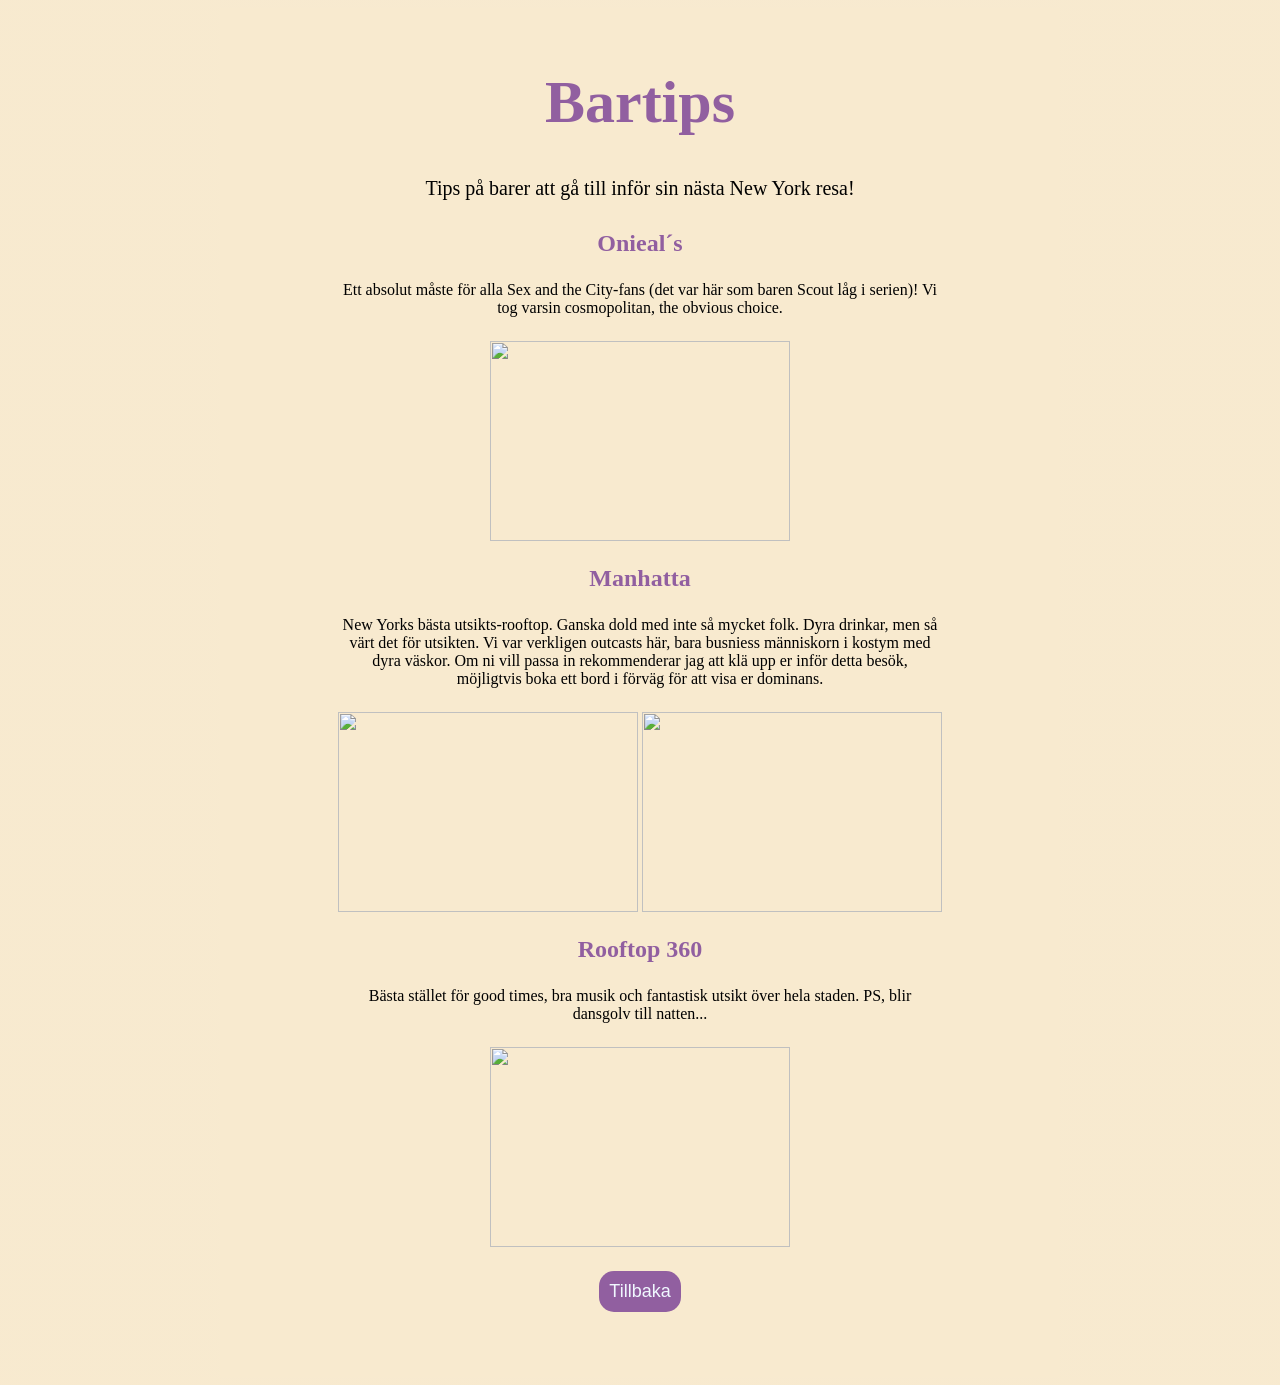
==== bar.html @ 2536ee90 "Add files via upload" ====
<!DOCTYPE html>
<html lang="sv">
<head>
    <meta charset="UTF-8">
    <meta name="viewport" content="width=device-width, initial-scale=1.0">
    <link href="style.css" rel="stylesheet">
    <title>Min New York Resedagbok - Restauranger</title>
</head>
<body style="font-family: 'Times New Roman', Times, serif;">
 <div class="apple">
    <header class="hero-header">
         <h1 style="color: rgb(145, 95, 160); font-family: 'Times New Roman', Times, serif;font-size: 60px;"> Bartips </h1>
        <p class="hej">Tips på barer att gå till inför sin nästa New York resa!</p>
    </header>

   <main style="text-align: center;"> 
        <h2 style="color: rgb(145, 95, 160)">Onieal´s</h2>
        <p>Ett absolut måste för alla Sex and the City-fans (det var här som baren Scout låg i serien)! Vi tog varsin cosmopolitan, the obvious choice.</p>
        <div class="bild-rad"></div>
        <img src="bilder2/scout.jpeg">
    </main>

      <main style="text-align: center;"> 
        <h2 style="color: rgb(145, 95, 160)">Manhatta</h2>
        <p>New Yorks bästa utsikts-rooftop. Ganska dold med inte så mycket folk. Dyra drinkar, men så värt det för utsikten. Vi var verkligen outcasts här, bara busniess människorn i kostym med dyra väskor. Om ni vill passa in rekommenderar jag att klä upp er inför detta besök, möjligtvis boka ett bord i förväg för att visa er dominans.</p>
        <div class="bild-rad"></div>
        <img src="bilder2/manhattadrinks.jpeg">
         <img src="bilder2/manhattautsikt.jpeg">
    </main>

      <main style="text-align: center;"> 
        <h2 style="color: rgb(145, 95, 160)">Rooftop 360</h2>
        <p>Bästa stället för good times, bra musik och fantastisk utsikt över hela staden. PS, blir dansgolv till natten...</p>
        <div class="bild-rad"></div>
        <img src="bilder2/360utsikt.jpeg">
    </main>

    <nav class="tab-menu">
        <a href="index.html">
           <button style=" background-color: rgb(145, 95, 160); color: aliceblue; padding: 10px; margin: 20px; border-radius: 15px;"> Tillbaka</button>
        </a>
    </nav>

</body>
</html>
---- style.css ----
body {
  background-color: rgb(248, 234, 207);
  background-image: linear-gradient(rgba(248, 234, 207, 0.2), rgba(248, 234, 207, 0.2)),
    url("bilder2/apple.png");
  background-repeat: repeat;
  background-size: 200px;
}

.apple {
  max-width: 800px;
  margin: 0 auto;
  padding: 20px;
  background-color: rgb(248, 234, 207);
}

header {
    text-align: center;
    margin-bottom: 30px;
 margin: 0 auto 30px auto;
}

img{
align-self: center;
align-items: center;
    }

.tab-menu {
    display: flex;
    gap: 20px;
    flex-wrap: wrap;
    gap: 20px;
    justify-content: center;
    margin-bottom: 25px;
   }

   .tab-menu button {
padding: 16px 28px;
font-size: 18px;
color: aliceblue;
border: none;
border-radius: 15px;
cursor: pointer;
}

.tips {
padding: 10px 22px;
font-size: 14px;
color: aliceblue;
border: none;
border-radius: 15px;
cursor: pointer;
}


.tab-content {
    display: none;
}
 
.tab-content.active {
    display: block;
    animation: fadeIn 0.4s ease;
}

img {
width: 300px ;
height: 200px ;
object-fit: cover;
    }
@keyframes fadeIn {
    from { opacity: 0; transform: translateY(5px); }
    to { opacity: 1; transform: translateY(0); }
}

.hej {
  font-size: 20px;
}

p {
  text-align: center;
  max-width: 600px;
  margin: 24px auto; 
  padding: 0 20px;
}

.bild {
display: flex;
justify-content: center;
gap: 20px;
margin: 24px auto;
    }

    .bild img{
margin: 0;
width: 300px;
max-width: 45%;
height: auto;
    }
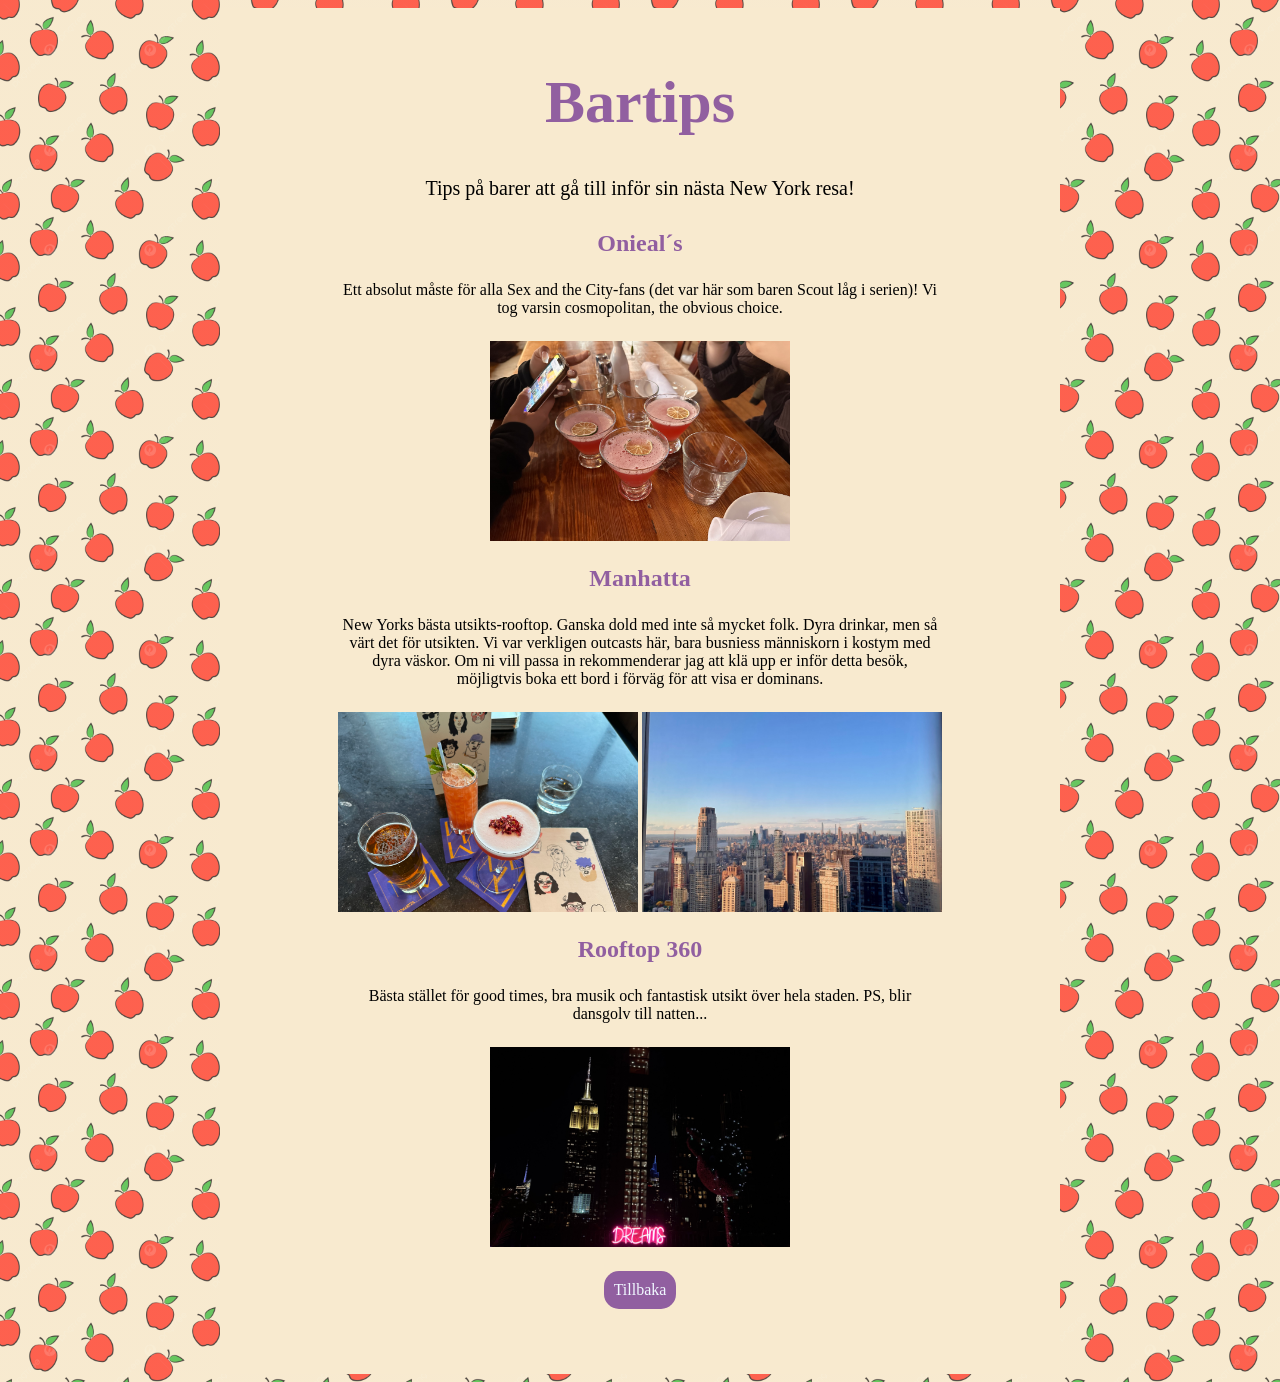
==== commit e67d837a: "Add files via upload" ====
--- a/bar.html
+++ b/bar.html
@@ -4,7 +4,7 @@
     <meta charset="UTF-8">
     <meta name="viewport" content="width=device-width, initial-scale=1.0">
     <link href="style.css" rel="stylesheet">
-    <title>Min New York Resedagbok - Restauranger</title>
+    <title>Min New York Resedagbok - Bartips</title>
 </head>
 <body style="font-family: 'Times New Roman', Times, serif;">
  <div class="apple">
@@ -14,32 +14,33 @@
     </header>
 
    <main style="text-align: center;"> 
-        <h2 style="color: rgb(145, 95, 160)">Onieal´s</h2>
-        <p>Ett absolut måste för alla Sex and the City-fans (det var här som baren Scout låg i serien)! Vi tog varsin cosmopolitan, the obvious choice.</p>
-        <div class="bild-rad"></div>
-        <img src="bilder2/scout.jpeg">
+        <section>
+            <h2 style="color: rgb(145, 95, 160)">Onieal´s</h2>
+            <p>Ett absolut måste för alla Sex and the City-fans (det var här som baren Scout låg i serien)! Vi tog varsin cosmopolitan, the obvious choice.</p>
+            <div class="bild-rad"></div>
+            <img src="bilder2/scout.jpeg" alt="Två cosmopolitans i glas på Onieal's">
+        </section>
+
+        <section> 
+            <h2 style="color: rgb(145, 95, 160)">Manhatta</h2>
+            <p>New Yorks bästa utsikts-rooftop. Ganska dold med inte så mycket folk. Dyra drinkar, men så värt det för utsikten. Vi var verkligen outcasts här, bara busniess människorn i kostym med dyra väskor. Om ni vill passa in rekommenderar jag att klä upp er inför detta besök, möjligtvis boka ett bord i förväg för att visa er dominans.</p>
+            <div class="bild-rad"></div>
+            <img src="bilder2/manhattadrinks.jpeg" alt="Drinkar serverade på Manhatta">
+            <img src="bilder2/manhattautsikt.jpeg" alt="Utsikt över New York från Manhatta">
+        </section>
+
+        <section> 
+            <h2 style="color: rgb(145, 95, 160)">Rooftop 360</h2>
+            <p>Bästa stället för good times, bra musik och fantastisk utsikt över hela staden. PS, blir dansgolv till natten...</p>
+            <div class="bild-rad"></div>
+            <img src="bilder2/360utsikt.jpeg" alt="Utsikt över staden från Rooftop 360">
+        </section>
     </main>
 
-      <main style="text-align: center;"> 
-        <h2 style="color: rgb(145, 95, 160)">Manhatta</h2>
-        <p>New Yorks bästa utsikts-rooftop. Ganska dold med inte så mycket folk. Dyra drinkar, men så värt det för utsikten. Vi var verkligen outcasts här, bara busniess människorn i kostym med dyra väskor. Om ni vill passa in rekommenderar jag att klä upp er inför detta besök, möjligtvis boka ett bord i förväg för att visa er dominans.</p>
-        <div class="bild-rad"></div>
-        <img src="bilder2/manhattadrinks.jpeg">
-         <img src="bilder2/manhattautsikt.jpeg">
-    </main>
-
-      <main style="text-align: center;"> 
-        <h2 style="color: rgb(145, 95, 160)">Rooftop 360</h2>
-        <p>Bästa stället för good times, bra musik och fantastisk utsikt över hela staden. PS, blir dansgolv till natten...</p>
-        <div class="bild-rad"></div>
-        <img src="bilder2/360utsikt.jpeg">
-    </main>
-
-    <nav class="tab-menu">
-        <a href="index.html">
-           <button style=" background-color: rgb(145, 95, 160); color: aliceblue; padding: 10px; margin: 20px; border-radius: 15px;"> Tillbaka</button>
-        </a>
+    <nav class="tab-menu" aria-label="Tillbaka till startsidan">
+        <a href="index.html" style="display: inline-block; background-color: rgb(145, 95, 160); color: aliceblue; padding: 10px; margin: 20px; border-radius: 15px; text-decoration: none;">Tillbaka</a>
     </nav>
 
+ </div>
 </body>
 </html>
--- a/style.css
+++ b/style.css
@@ -62,7 +62,8 @@
 }
 
 img {
-width: 300px ;
+max-width: 100%;
+    width: 300px ;
 height: 200px ;
 object-fit: cover;
     }
@@ -95,3 +96,9 @@
 max-width: 45%;
 height: auto;
     }
+a:focus-visible,
+button:focus-visible,
+input:focus-visible {
+  outline: 3px solid #000000;
+  outline-offset: 3px;
+}
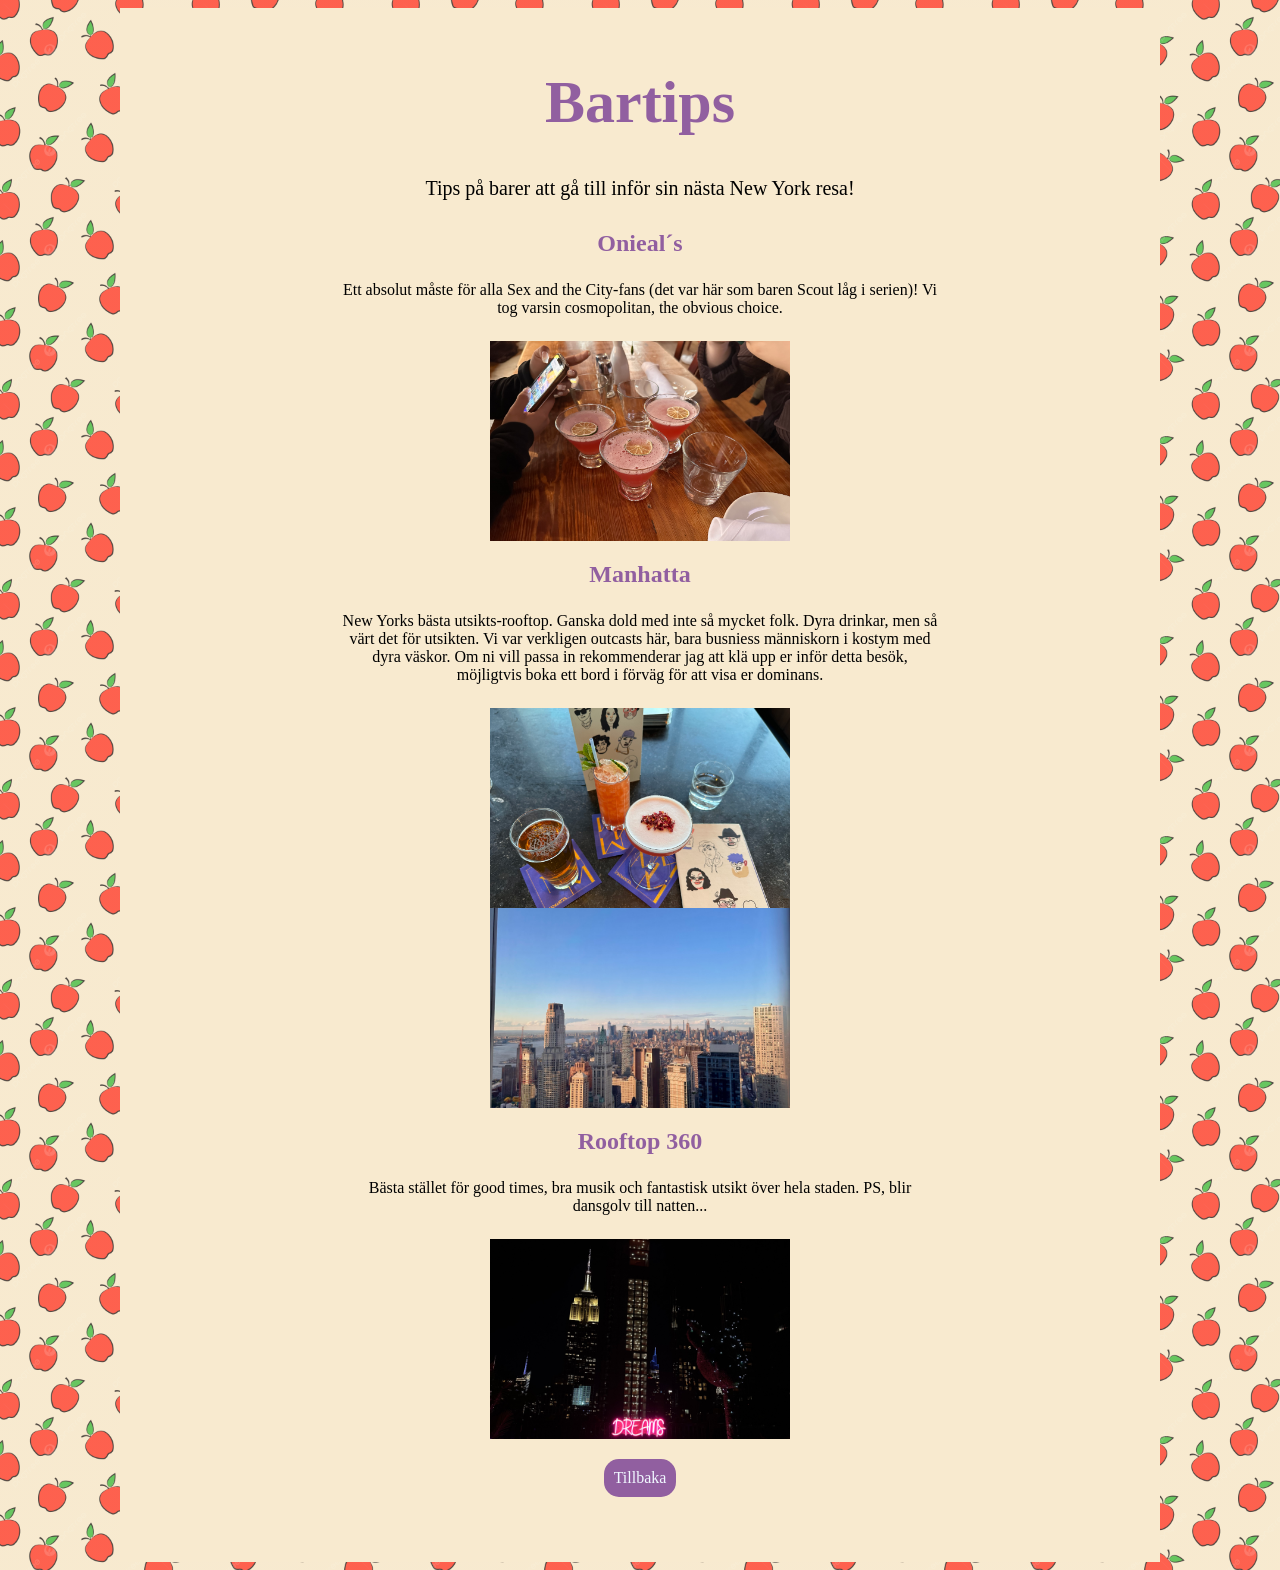
==== commit 85994340: "Add files via upload" ====
--- a/bar.html
+++ b/bar.html
@@ -6,13 +6,14 @@
     <link href="style.css" rel="stylesheet">
     <title>Min New York Resedagbok - Bartips</title>
 </head>
+<!-- Typsnitt för sidan och behållare med klassen apple -->
 <body style="font-family: 'Times New Roman', Times, serif;">
  <div class="apple">
     <header class="hero-header">
          <h1 style="color: rgb(145, 95, 160); font-family: 'Times New Roman', Times, serif;font-size: 60px;"> Bartips </h1>
         <p class="hej">Tips på barer att gå till inför sin nästa New York resa!</p>
     </header>
-
+<!-- Här är alla mina tips på rad, med tillhörande bild och textbeskrivning samt textinställningar för färg och placering -->
    <main style="text-align: center;"> 
         <section>
             <h2 style="color: rgb(145, 95, 160)">Onieal´s</h2>
@@ -36,11 +37,10 @@
             <img src="bilder2/360utsikt.jpeg" alt="Utsikt över staden från Rooftop 360">
         </section>
     </main>
-
+<!-- Knapp för att komma tillbaka till första sidan -->
     <nav class="tab-menu" aria-label="Tillbaka till startsidan">
         <a href="index.html" style="display: inline-block; background-color: rgb(145, 95, 160); color: aliceblue; padding: 10px; margin: 20px; border-radius: 15px; text-decoration: none;">Tillbaka</a>
     </nav>
-
  </div>
 </body>
 </html>
--- a/style.css
+++ b/style.css
@@ -1,3 +1,4 @@
+/* Bakgrundsfärg, bild och att bilden är på alla html-sidor */
 body {
   background-color: rgb(248, 234, 207);
   background-image: linear-gradient(rgba(248, 234, 207, 0.2), rgba(248, 234, 207, 0.2)),
@@ -6,99 +7,260 @@
   background-size: 200px;
 }
 
+/* Centrerad huvudbehållare för sidans innehåll */
 .apple {
-  max-width: 800px;
+  max-width: 1000px;
   margin: 0 auto;
   padding: 20px;
   background-color: rgb(248, 234, 207);
 }
 
+/* Sidhuvud med centrerad text och avstånd nedåt */
 header {
-    text-align: center;
-    margin-bottom: 30px;
- margin: 0 auto 30px auto;
-}
-
-img{
-align-self: center;
-align-items: center;
-    }
-
+  text-align: center;
+  margin: 0 auto 30px auto;
+}
+
+/* Flexibel meny som centrerar och radbryter flikknappar */
 .tab-menu {
-    display: flex;
-    gap: 20px;
-    flex-wrap: wrap;
-    gap: 20px;
-    justify-content: center;
-    margin-bottom: 25px;
-   }
-
-   .tab-menu button {
-padding: 16px 28px;
-font-size: 18px;
-color: aliceblue;
-border: none;
-border-radius: 15px;
-cursor: pointer;
-}
-
+  display: flex;
+  flex-wrap: wrap;
+  gap: 20px;
+  justify-content: center;
+  margin-bottom: 25px;
+}
+
+/* Stora knappar inne i flikmenyn */
+.tab-menu button {
+  padding: 16px 28px;
+  font-size: 18px;
+  color: aliceblue;
+  background-color: #2b4c3f;
+  border: none;
+  border-radius: 15px;
+  cursor: pointer;
+}
+
+/* Mindre rundade knappar för tips */
 .tips {
-padding: 10px 22px;
-font-size: 14px;
-color: aliceblue;
-border: none;
-border-radius: 15px;
-cursor: pointer;
-}
-
-
+  padding: 10px 22px;
+  font-size: 14px;
+  color: aliceblue;
+  background-color: #2b4c3f;
+  border: none;
+  border-radius: 15px;
+  cursor: pointer;
+}
+
+/* Döljer inaktiva flikar */
 .tab-content {
-    display: none;
-}
- 
+  display: none;
+}
+
+/* Visar aktiv flik med mjuk inmatning */
 .tab-content.active {
-    display: block;
-    animation: fadeIn 0.4s ease;
-}
-
+  display: block;
+  animation: fadeIn 0.4s ease;
+}
+
+/* Grundstorlek och centrering för bilder */
 img {
-max-width: 100%;
-    width: 300px ;
-height: 200px ;
-object-fit: cover;
-    }
+  display: block;
+  max-width: 100%;
+  width: 300px;
+  height: 200px;
+  margin: 0 auto;
+  object-fit: cover;
+}
+
+/* Animation för mjuk inmatning */
 @keyframes fadeIn {
-    from { opacity: 0; transform: translateY(5px); }
-    to { opacity: 1; transform: translateY(0); }
-}
-
+  from {
+    opacity: 0;
+    transform: translateY(5px);
+  }
+  to {
+    opacity: 1;
+    transform: translateY(0);
+  }
+}
+
+/* Lite större text för .hej */
 .hej {
   font-size: 20px;
 }
 
+/* Centrerade stycken med begränsad bredd */
 p {
   text-align: center;
   max-width: 600px;
-  margin: 24px auto; 
+  margin: 24px auto;
   padding: 0 20px;
 }
 
+/* Rad som lägger bilder sida vid sida i mitten */
 .bild {
-display: flex;
-justify-content: center;
-gap: 20px;
-margin: 24px auto;
-    }
-
-    .bild img{
-margin: 0;
-width: 300px;
-max-width: 45%;
-height: auto;
-    }
+  display: flex;
+  justify-content: center;
+  gap: 20px;
+  margin: 24px auto;
+}
+
+/* Anpassar bildstorleken inne i .bild-raden */
+.bild img {
+  margin: 0;
+  width: 300px;
+  max-width: 45%;
+  height: auto;
+}
+
+/* Tydlig markeringsram vid tangentbordsfokus */
 a:focus-visible,
 button:focus-visible,
 input:focus-visible {
   outline: 3px solid #000000;
   outline-offset: 3px;
+}
+/* Bakgrundsfärg, bild och att bilden är på alla html-sidor */
+body {
+  background-color: rgb(248, 234, 207);
+  background-image: linear-gradient(rgba(248, 234, 207, 0.2), rgba(248, 234, 207, 0.2)),
+    url("bilder2/apple.png");
+  background-repeat: repeat;
+  background-size: 200px;
+}
+
+/* Centrerad huvudbehållare för sidans innehåll */
+.apple {
+  max-width: 1000px;
+  margin: 0 auto;
+  padding: 20px;
+  background-color: rgb(248, 234, 207);
+}
+
+/* Sidhuvud med centrerad text och avstånd nedåt */
+header {
+  text-align: center;
+  margin: 0 auto 30px auto;
+}
+
+/* Flexibel meny som centrerar och radbryter flikknappar */
+.tab-menu {
+  display: flex;
+  flex-wrap: wrap;
+  gap: 20px;
+  justify-content: center;
+  margin-bottom: 25px;
+}
+
+/* Stora knappar inne i flikmenyn */
+.tab-menu button {
+  padding: 16px 28px;
+  font-size: 18px;
+  color: aliceblue;
+  background-color: #2b4c3f;
+  border: none;
+  border-radius: 15px;
+  cursor: pointer;
+}
+
+/* Mindre rundade knappar för tips */
+.tips {
+  padding: 10px 22px;
+  font-size: 14px;
+  color: aliceblue;
+  background-color: #2b4c3f;
+  border: none;
+  border-radius: 15px;
+  cursor: pointer;
+}
+
+/* Döljer inaktiva flikar */
+.tab-content {
+  display: none;
+}
+
+/* Visar aktiv flik med mjuk inmatning */
+.tab-content.active {
+  display: block;
+  animation: fadeIn 0.4s ease;
+}
+
+/* Grundstorlek och centrering för bilder */
+img {
+  display: block;
+  max-width: 100%;
+  width: 300px;
+  height: 200px;
+  margin: 0 auto;
+  object-fit: cover;
+}
+
+/* Animation för mjuk inmatning */
+@keyframes fadeIn {
+  from {
+    opacity: 0;
+    transform: translateY(5px);
+  }
+  to {
+    opacity: 1;
+    transform: translateY(0);
+  }
+}
+
+/* Lite större text för .hej */
+.hej {
+  font-size: 20px;
+}
+
+/* Centrerade stycken med begränsad bredd */
+p {
+  text-align: center;
+  max-width: 600px;
+  margin: 24px auto;
+  padding: 0 20px;
+}
+
+/* Rad som lägger bilder sida vid sida i mitten */
+.bild {
+  display: flex;
+  justify-content: center;
+  gap: 20px;
+  margin: 24px auto;
+}
+
+/* Anpassar bildstorleken inne i .bild-raden */
+.bild img {
+  margin: 0;
+  width: 300px;
+  max-width: 45%;
+  height: auto;
+}
+
+/* Tydlig markeringsram vid tangentbordsfokus */
+a:focus-visible,
+button:focus-visible,
+input:focus-visible {
+  outline: 3px solid #000000;
+  outline-offset: 3px;
+}
+
+/* Mobilanpassning för mindre skärmar */
+@media (max-width: 600px) {
+  h1 {
+    font-size: 34px !important;
+  }
+
+  h2 {
+    font-size: 24px;
+  }
+
+  .bild {
+    flex-direction: column;
+    align-items: center;
+  }
+
+  .bild img {
+    max-width: 90%;
+  }
 }
